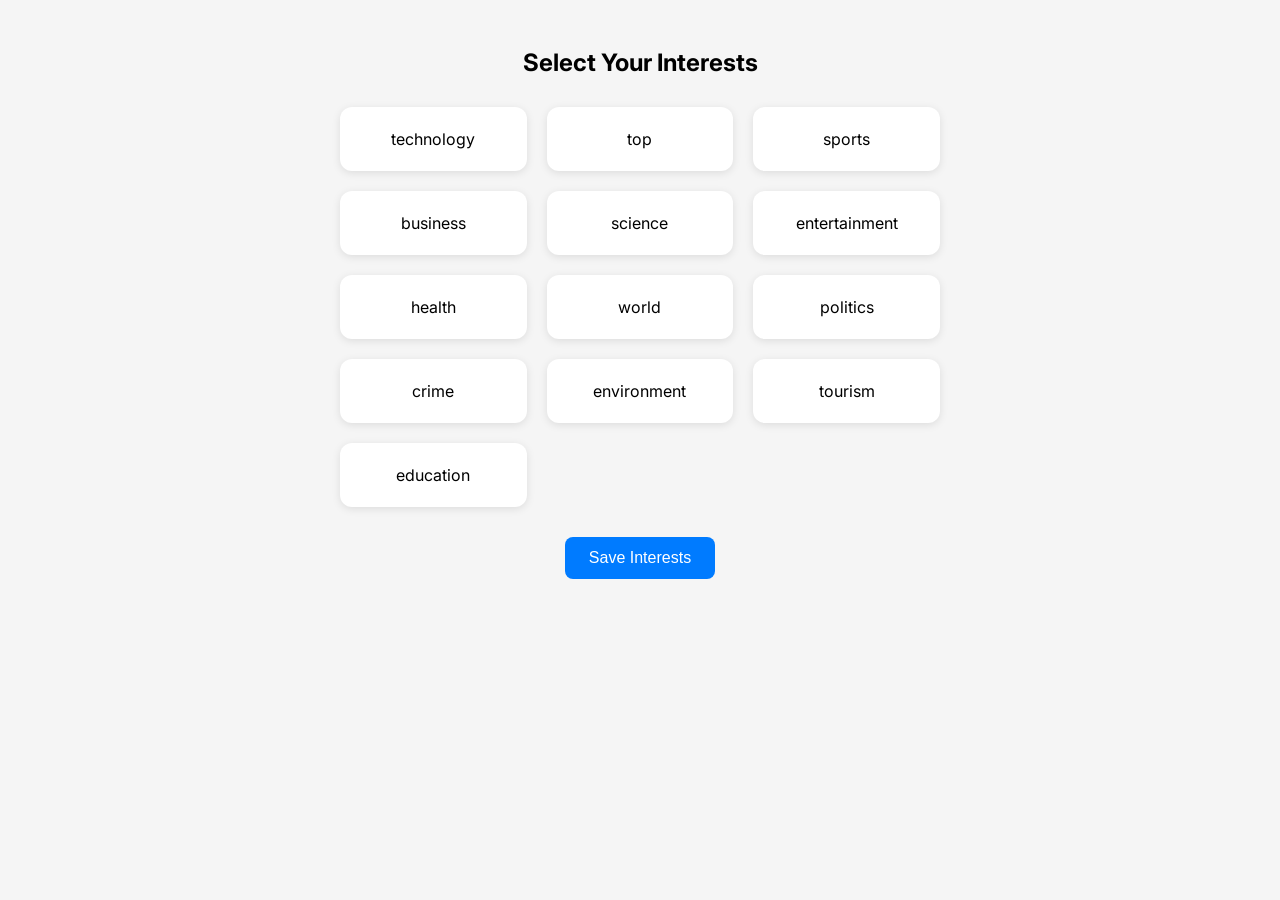
==== frontend/interests.html @ 07b9943f "Initial commit with correct project structure" ====
<!DOCTYPE html>
<html lang="en">
<head>
    <meta charset="UTF-8" />
    <meta name="viewport" content="width=device-width, initial-scale=1.0"/>
    <title>Select Interests</title>
    <link rel="stylesheet" href="https://fonts.googleapis.com/css2?family=Inter&display=swap">
    <style>
        body {
          font-family: 'Inter', sans-serif;
          background-color: #f5f5f5;
          padding: 20px;
        }

        h2 {
          text-align: center;
          margin-bottom: 30px;
        }

        .interests-container {
          display: grid;
          grid-template-columns: repeat(auto-fill, minmax(140px, 1fr));
          gap: 20px;
          max-width: 600px;
          margin: auto;
        }

        .interest-tile {
          background-color: white;
          padding: 20px;
          text-align: center;
          border-radius: 12px;
          box-shadow: 0 2px 8px rgba(0,0,0,0.1);
          cursor: pointer;
          transition: 0.2s;
          border: 2px solid transparent;
        }

        .interest-tile:hover {
          box-shadow: 0 4px 12px rgba(0,0,0,0.15);
        }

        .interest-tile.selected {
          border-color: #007bff;
          background-color: #e6f0ff;
        }

        button {
          display: block;
          margin: 30px auto 0;
          padding: 12px 24px;
          font-size: 16px;
          border: none;
          border-radius: 8px;
          background-color: #007bff;
          color: white;
          cursor: pointer;
        }

        button:hover {
          background-color: #0056b3;
        }
    </style>
</head>
<body>

<h2>Select Your Interests</h2>

<div class="interests-container" id="interestsContainer">
    <!-- Tiles will be inserted by JS -->
</div>

<button id="submitBtn">Save Interests</button>

<script src="interests.js"></script>
</body>
</html>
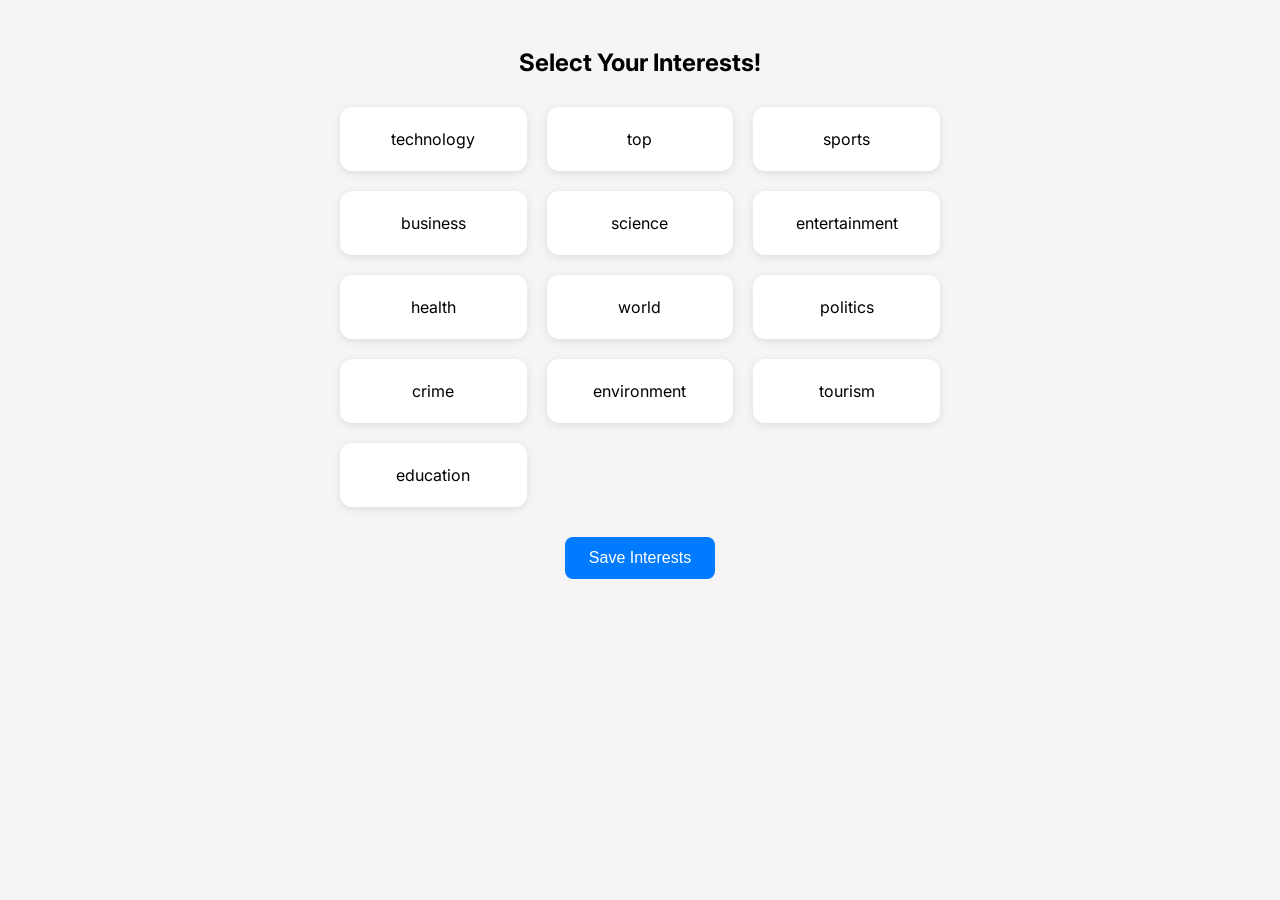
==== commit c1f2ad0a: "change in interests html" ====
--- a/frontend/interests.html
+++ b/frontend/interests.html
@@ -64,7 +64,7 @@
 </head>
 <body>
 
-<h2>Select Your Interests</h2>
+<h2>Select Your Interests!</h2>
 
 <div class="interests-container" id="interestsContainer">
     <!-- Tiles will be inserted by JS -->
